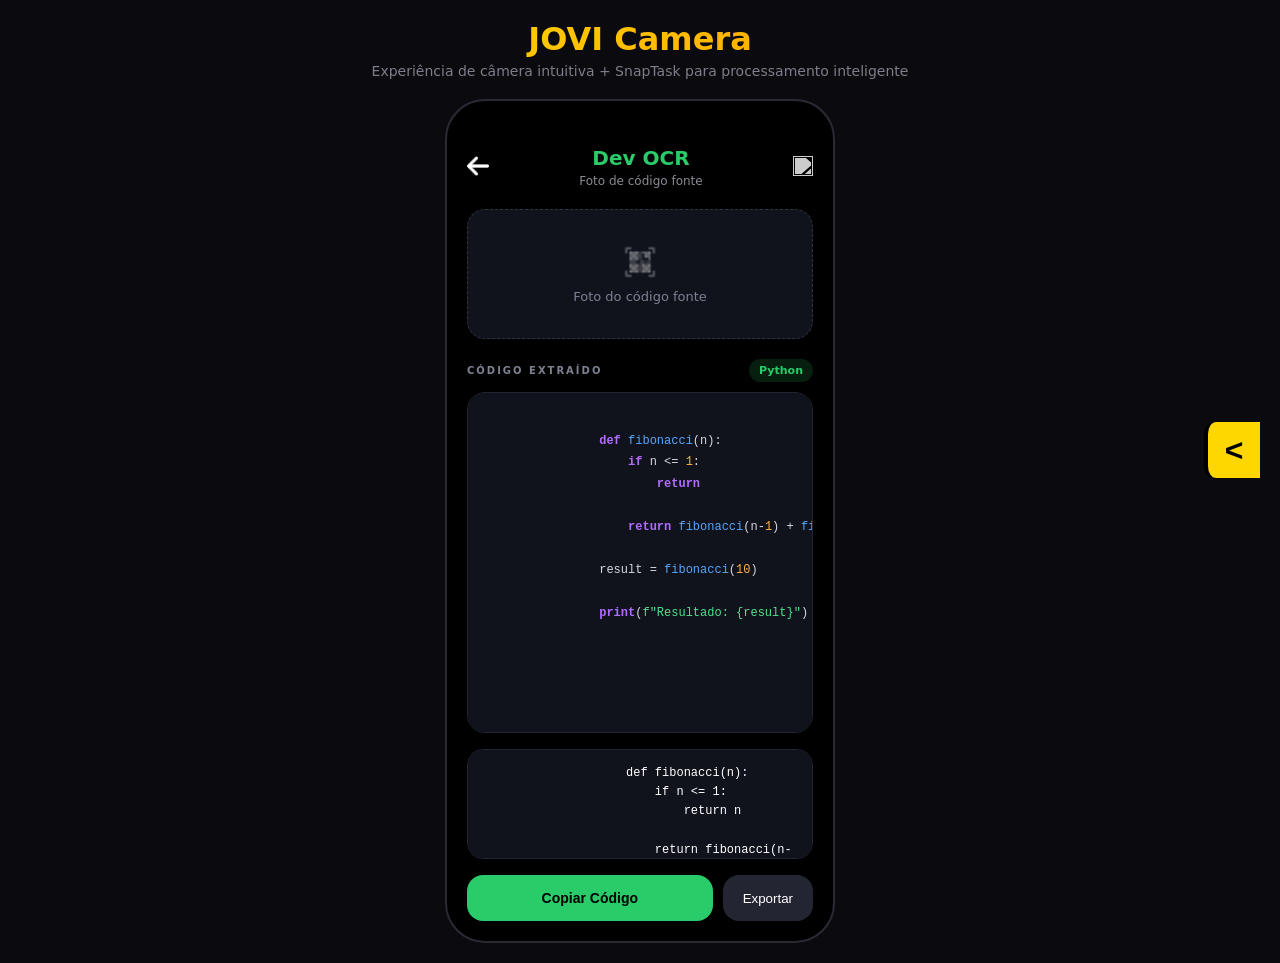
==== pages/leitordecod.html @ 98d8a187 "feat: páginas leitor de código finalizada" ====
<!DOCTYPE html>
<html lang="pt-BR">
<head>

    <meta charset="UTF-8">

    <meta name="viewport"
    content="width=device-width, initial-scale=1.0, user-scalable=no, viewport-fit=cover">

    <title>Dev OCR | SnapTask</title>

    <link rel="stylesheet" href="./leitordecod.css">

</head>

<body>
    <button class="back-button-fixed" id="backButton">

        <span class="back-arrow">&lt;</span>

    </button>

    <div class="side-menu" id="sideMenu">

        <div class="side-menu-content">

            <div class="side-menu-title">
                DEV NAV
            </div>

            <a href="../index.html">

                <div class="side-menu-item">

                    <img src="../images/camera.png"
                    class="menu-icon">

                    <span>Câmera</span>

                </div>

            </a>

            <a href="../pages/snaptask.html">

                <div class="side-menu-item">

                    <img src="../images/brilho.png"
                    class="menu-icon">

                    <span>SnapTask</span>

                </div>

            </a>

            <a href="../pages/editordoc.html">

                <div class="side-menu-item">

                    <img src="../images/editor-doc.png"
                    class="menu-icon">

                    <span>Editor Doc</span>

                </div>

            </a>

            <a href="../pages/leitordecod.html">

                <div class="side-menu-item">

                    <img src="../images/scaner.png"
                    class="menu-icon">

                    <span>Leitor Códigos</span>

                </div>

            </a>

            <a href="../pages/qr.html">

                <div class="side-menu-item">

                    <img src="../images/qr-code.png"
                    class="menu-icon">

                    <span>QR Share</span>

                </div>

            </a>

            <a href="../pages/galeria.html">

                <div class="side-menu-item">

                    <img src="../images/galeria.png"
                    class="menu-icon">

                    <span>Galeria</span>

                </div>

            </a>

            <a href="../pages/flashcards.html">

                <div class="side-menu-item">

                    <img src="../images/brain.png"
                    class="menu-icon">

                    <span>Flashcards</span>

                </div>

            </a>

            <a href="../pages/libras.html">

                <div class="side-menu-item">

                    <img src="../images/mao.png"
                    class="menu-icon">

                    <span>Libras</span>

                </div>

            </a>

        </div>

    </div>

    <div class="app-container">

        <div class="header">

            <h1 class="app-title">
                JOVI Camera
            </h1>

            <p class="app-subtitle">
                Experiência de câmera intuitiva + SnapTask para processamento inteligente
            </p>

        </div>

        <div class="phone-mockup">

            <div class="ocr-page">

                <div class="ocr-header">

                    <a href="./snaptask.html"
                    class="header-icon-btn">

                        <img src="../images/retorno.png"
                        class="header-icon">

                    </a>

                    <div class="title-area">

                        <h2>
                            Dev OCR
                        </h2>

                        <span>
                            Foto de código fonte
                        </span>

                    </div>

                    <button class="share-btn">

                        <img src="../images/share.png"
                        class="share-icon">

                    </button>

                </div>

                <div class="preview-box">

                    <img src="../images/scaner.png"
                    class="preview-icon">

                    <p>
                        Foto do código fonte
                    </p>

                </div>

                <div class="code-header">

                    <span class="code-title">
                        CÓDIGO EXTRAÍDO
                    </span>

                    <span class="lang-badge">
                        Python
                    </span>

                </div>

                <div class="code-box"
                id="codeBox">

                <pre><code>
                <span class="purple">def</span> <span class="blue">fibonacci</span>(n):
                    <span class="purple">if</span> n &lt;= <span class="orange">1</span>:
                        <span class="purple">return</span> 

                    <span class="purple">return</span> <span class="blue">fibonacci</span>(n-<span class="orange">1</span>) + <span class="blue">fibonacci</span>(n-<span class="orange">2</span>)

                result = <span class="blue">fibonacci</span>(<span class="orange">10</span>)

                <span class="purple">print</span>(<span class="green">f"Resultado: {result}"</span>)
                </code></pre>

                </div>

                <textarea id="editorArea" class="editor-area">
                    def fibonacci(n):
                        if n <= 1:
                            return n

                        return fibonacci(n-1) + fibonacci(n-2)

                    result = fibonacci(10)

                    print(f"Resultado: {result}")
                </textarea>


                <div class="actions">

                    <button class="copy-btn" id="copyBtn"> Copiar Código </button>

                    <button class="export-btn"> Exportar </button>

                </div>

            </div>

        </div>

    </div>

    <script src="./leitordecod.js"></script>

</body>
</html>
---- pages/leitordecod.css ----
*{
    margin:0;
    padding:0;
    box-sizing:border-box;
}

body{
    font-family:system-ui,-apple-system,'Segoe UI',sans-serif;
    background:#0a0a0f;
    min-height:100vh;
    display:flex;
    align-items:center;
    justify-content:center;
}


.app-container{
    display:flex;
    flex-direction:column;
    align-items:center;
    padding:20px;
}

.header{
    text-align:center;
    margin-bottom:20px;
}

.app-title{
    font-size:32px;
    font-weight:bold;
    background:linear-gradient(135deg,#FFD700,#FFA500);
    -webkit-background-clip:text;
    background-clip:text;
    color:transparent;
}

.app-subtitle{
    color:#7e7e8a;
    margin-top:5px;
    font-size:14px;
}

.side-menu{
    position:fixed;
    top:50%;
    right:-220px;
    transform:translateY(-50%);
    width:220px;
    background:rgba(30,30,40,.96);
    backdrop-filter:blur(20px);
    transition:right .3s ease;
    z-index:999;
    border-left:2px solid #FFD700;
    border-radius:12px 0 0 12px;
    padding:8px 0;
}

.side-menu.open{
    right:60px;
}

.side-menu-content{
    display:flex;
    flex-direction:column;
    gap:4px;
}

.side-menu-title{
    padding:12px 16px 8px;
    color:#FFD700;
    font-size:14px;
    font-weight:bold;
    border-bottom:1px solid rgba(255,215,0,.3);
    margin-bottom:8px;
}

.side-menu a{
    text-decoration:none;
}

.side-menu-item{
    padding:10px 16px;
    color:#f0f0f0;
    font-size:14px;
    cursor:pointer;
    display:flex;
    align-items:center;
    gap:12px;
    transition:.2s;
}

.side-menu-item:hover{
    background:rgba(255,215,0,.2);
}

.side-menu-item span{
    color:white;
}

.menu-icon{
    width:20px;
    height:20px;
    filter:brightness(0) invert(1);
}

.back-button-fixed{
    position:fixed;
    top:50%;
    right:20px;
    transform:translateY(-50%);
    width:56px;
    height:56px;
    background:#FFD700;
    border:none;
    border-left:4px solid #000;
    border-top-left-radius:12px;
    border-bottom-left-radius:12px;
    display:flex;
    align-items:center;
    justify-content:center;
    z-index:1000;
    cursor:pointer;
}

.back-arrow{
    font-size:32px;
    color:#000;
    font-weight:bold;
}

.phone-mockup{
    width:390px;
    height:844px;
    background:#000;
    border-radius:40px;
    border:2px solid #2a2a35;
    overflow:hidden;
    position:relative;
    padding:20px;
}

.ocr-page{
    width:100%;
    height:100%;
    display:flex;
    flex-direction:column;
}

.ocr-header{
    display:flex;
    align-items:center;
    justify-content:space-between;
    margin-top:25px;
    margin-bottom:20px;
}

.header-icon-btn{
    background:none;
    border:none;
}

.header-icon{
    width:22px;
    height:22px;
    filter:brightness(0) invert(1);
}

.title-area{
    text-align:center;
}

.title-area h2{
    color:#29cc68;
    font-size:20px;
    font-weight:700;
}

.title-area span{
    color:#8a8a95;
    font-size:12px;
}

.share-btn{
    background:none;
    border:none;
    cursor:pointer;
}

.share-icon{
    width:20px;
    height:20px;
    filter:brightness(0) invert(1);
    opacity:.8;
}


.preview-box{
    height:130px;
    border:1px dashed #2f3342;
    border-radius:18px;
    display:flex;
    flex-direction:column;
    align-items:center;
    justify-content:center;
    gap:10px;
    margin-bottom:20px;
    background:#10131c;
}

.preview-icon{
    width:34px;
    height:34px;
    filter:brightness(0) invert(1);
    opacity:.6;
}

.preview-box p{
    color:#7c8192;
    font-size:13px;
}

/* CODE HEADER */

.code-header{
    display:flex;
    justify-content:space-between;
    align-items:center;
    margin-bottom:10px;
}

.code-title{
    font-size:10px;
    letter-spacing:2px;
    color:#7d8291;
    font-weight:700;
}

.lang-badge{
    background:rgba(41,204,104,.15);
    color:#29cc68;
    padding:5px 10px;
    border-radius:20px;
    font-size:11px;
    font-weight:600;
}

.code-box{
    flex:1;
    background:#10131c;
    border:1px solid #232632;
    border-radius:18px;
    overflow:auto;
    padding:16px;
    margin-bottom:16px;
}

.code-box pre{
    color:#d7d7e0;
    font-size:12px;
    line-height:1.8;
    font-family:Consolas,monospace;
}

.purple{
    color:#b16cff;
    font-weight:600;
}

.orange{
    color:#ffb347;
}

.blue{
    color:#53a7ff;
}

.green{
    color:#4de28c;
}

.editor-area{
    width:100%;
    height:110px;
    background:#10131c;
    border:1px solid #232632;
    border-radius:16px;
    padding:14px;
    resize:none;
    outline:none;
    color:#fff;
    font-size:12px;
    line-height:1.6;
    font-family:Consolas,monospace;
    margin-bottom:16px;
}

.actions{
    display:flex;
    gap:10px;
}

.copy-btn{
    flex:1;
    border:none;
    border-radius:16px;
    background:#29cc68;
    color:#000;
    font-size:14px;
    font-weight:700;
    padding:15px;
    cursor:pointer;
}

.export-btn{
    border:none;
    border-radius:16px;
    background:#232632;
    color:#fff;
    padding:15px 20px;
    cursor:pointer;
}

@media(max-width:768px){

    .phone-mockup{
        width:100vw;
        height:100vh;
        border-radius:0;
    }

}
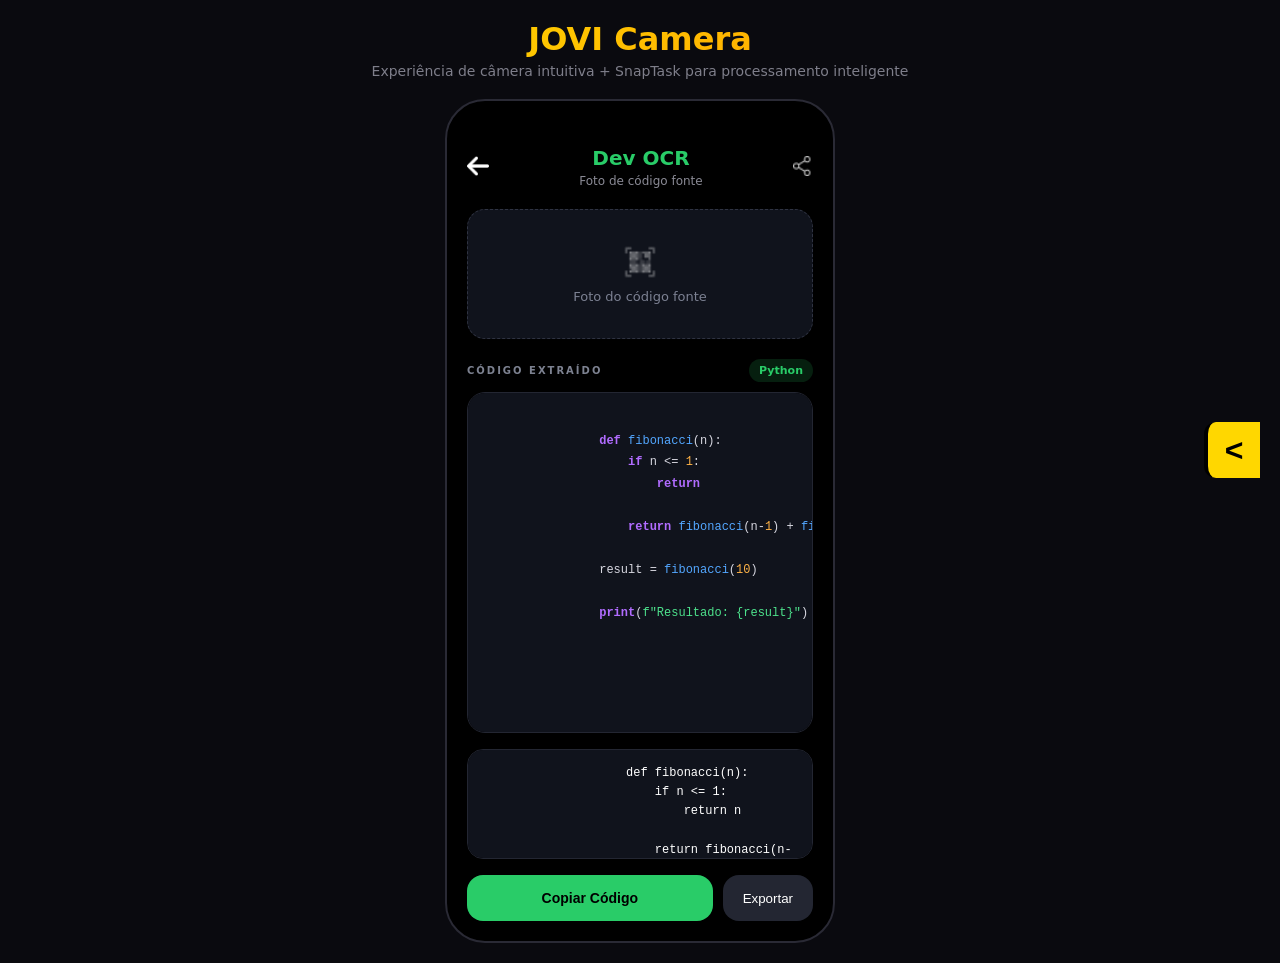
==== commit 2a469097: "feat: site finalizado" ====
--- a/pages/leitordecod.html
+++ b/pages/leitordecod.html
@@ -24,17 +24,12 @@
 
         <div class="side-menu-content">
 
-            <div class="side-menu-title">
-                DEV NAV
-            </div>
+            <div class="side-menu-title"> DEV NAV </div>
 
             <a href="../index.html">
 
                 <div class="side-menu-item">
-
-                    <img src="../images/camera.png"
-                    class="menu-icon">
-
+                    <img src="../images/camera.png" class="menu-icon">
                     <span>Câmera</span>
 
                 </div>
@@ -83,10 +78,7 @@
             <a href="../pages/qr.html">
 
                 <div class="side-menu-item">
-
-                    <img src="../images/qr-code.png"
-                    class="menu-icon">
-
+                    <img src="../images/qr-code.png" class="menu-icon">
                     <span>QR Share</span>
 
                 </div>
@@ -140,13 +132,8 @@
 
         <div class="header">
 
-            <h1 class="app-title">
-                JOVI Camera
-            </h1>
-
-            <p class="app-subtitle">
-                Experiência de câmera intuitiva + SnapTask para processamento inteligente
-            </p>
+            <h1 class="app-title">JOVI Camera</h1>
+            <p class="app-subtitle">Experiência de câmera intuitiva + SnapTask para processamento inteligente</p>
 
         </div>
 
@@ -156,29 +143,22 @@
 
                 <div class="ocr-header">
 
-                    <a href="./snaptask.html"
-                    class="header-icon-btn">
-
-                        <img src="../images/retorno.png"
-                        class="header-icon">
+                    <a href="./snaptask.html" class="header-icon-btn">
+                        <img src="../images/retorno.png" class="header-icon">
 
                     </a>
 
                     <div class="title-area">
 
-                        <h2>
-                            Dev OCR
-                        </h2>
-
-                        <span>
-                            Foto de código fonte
-                        </span>
+                        <h2> Dev OCR </h2>
+
+                        <span> Foto de código fonte </span>
 
                     </div>
 
                     <button class="share-btn">
 
-                        <img src="../images/share.png"
+                        <img src="../images/compartilhar.png"
                         class="share-icon">
 
                     </button>
